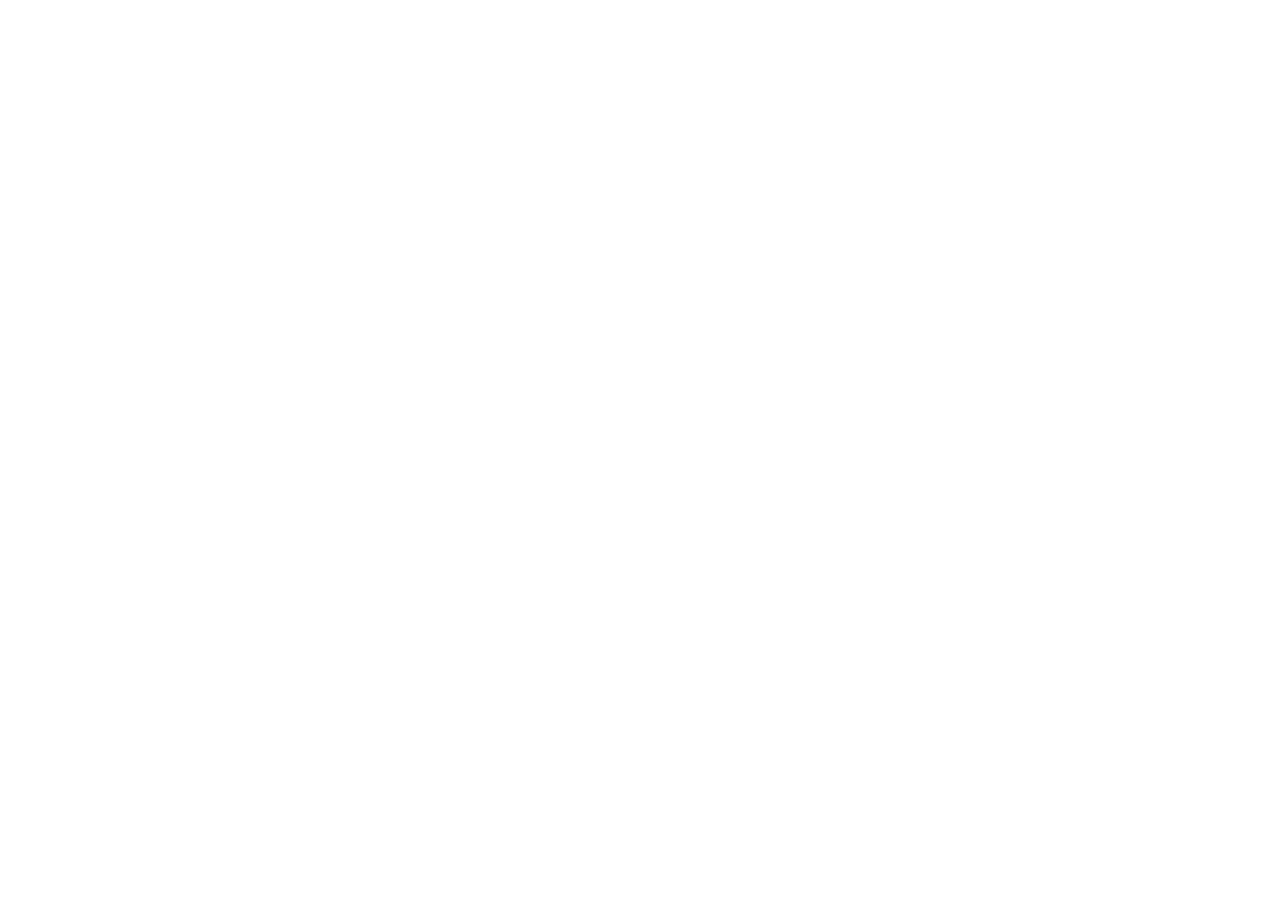
==== index.html @ ed6bdb24 "First Commit" ====
<!DOCTYPE html>
<html>
  <head>
    <meta charset="utf-8">
    <title>HTML and CSS Responsive Page</title>
    <link type="text/css" rel="stylesheet" href="css/style.css">
  </head>

  <body>
    

    <script type="text/javascript" src="js/main.js"></script>
  </body>

</html>
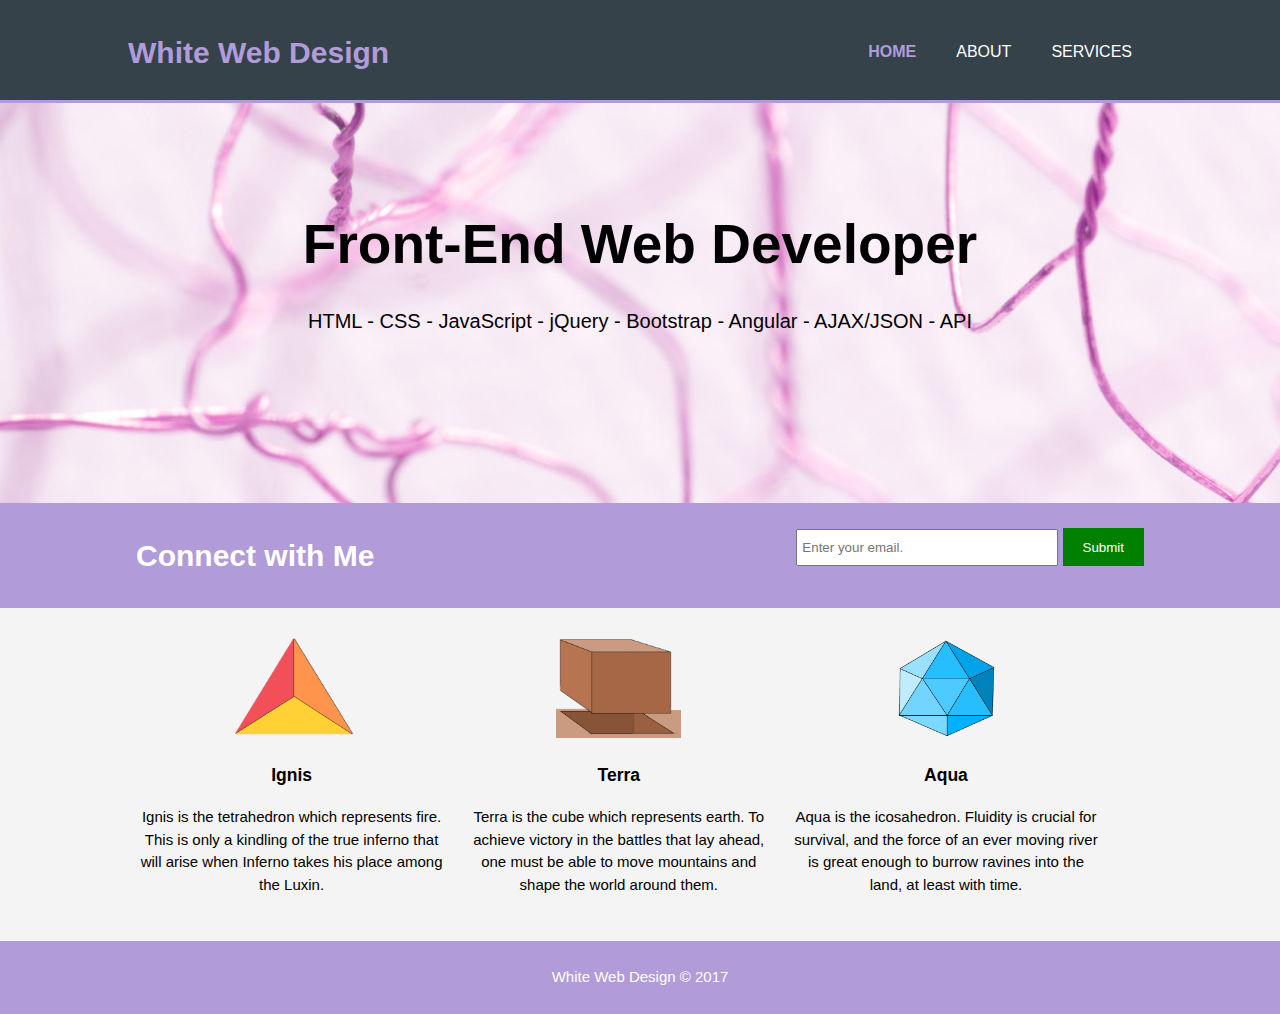
==== commit 01339ca3: "Practice HTML and CSS Responsive" ====
--- a/index.html
+++ b/index.html
@@ -2,12 +2,74 @@
 <html>
   <head>
     <meta charset="utf-8">
-    <title>HTML and CSS Responsive Page</title>
+    <!-- set the view port for responsive design -->
+    <meta name="viewport" content="width=device-width">
+    <meta name="description" content="Affordable and professional web design">
+    <meta name="keywords" content="web design, affordable web design, professional web design">
+    <meta name="author" content="Spencer White">
+    <title>HTML and CSS Responsive Page | Welcome</title>
     <link type="text/css" rel="stylesheet" href="css/style.css">
   </head>
 
   <body>
-    
+
+    <header>
+      <div class="container">
+        <div id="branding">
+          <h1><span class="highlight">White<span> Web Design</h1>
+        </div>
+
+        <nav>
+          <ul>
+            <li class="current"><a href="index.html">Home</a></li>
+            <li><a href="about.html">About</a></li>
+            <li><a href="services.html">Services</a></li>
+          </ul>
+        </nav>
+      </div>
+    </header>
+
+    <section id="showcase">
+      <div class="container">
+        <h1>Front-End Web Developer</h1>
+        <p>HTML - CSS - JavaScript - jQuery - Bootstrap - Angular - AJAX/JSON - API</p>
+      </div>
+    </section>
+
+    <section id="newsletter">
+      <div class="container">
+        <h1>Connect with Me</h1>
+        <form class="" action="index.html" method="post">
+          <input type="email" name="" value="" placeholder="Enter your email.">
+          <button type="submit" name="button" class="button_1">Submit</button>
+        </form>
+      </div>
+    </section>
+
+    <section id="boxes">
+      <div class="container">
+        <div class="box">
+          <img src="images/Ignis Altered.png" alt="Fire Symbol" height="100px" width="125px">
+          <h3>Ignis</h3>
+          <p>Ignis is the tetrahedron which represents fire. This is only a kindling of the true inferno that will arise when Inferno takes his place among the Luxin.</p>
+        </div>
+        <div class="box">
+          <img src="images/Terra Altered.png" alt="Earth Symbol" height="100px" width="125px">
+          <h3>Terra</h3>
+          <p>Terra is the cube which represents earth. To achieve victory in the battles that lay ahead, one must be able to move mountains and shape the world around them.</p>
+        </div>
+        <div class="box">
+          <img src="images/Aqua Altered.png" alt="Water Symbol" height="100px" width="100px">
+          <h3> Aqua</h3>
+          <p>Aqua is the icosahedron. Fluidity is crucial for survival, and the force of an ever moving river is great enough to burrow ravines into the land, at least with time.</p>
+        </div>
+      </div>
+    </section>
+
+    <footer>
+      <p>White Web Design &copy; 2017</p>
+    </footer>
+
 
     <script type="text/javascript" src="js/main.js"></script>
   </body>
--- a/css/style.css
+++ b/css/style.css
@@ -0,0 +1,215 @@
+/* Global Styles */
+body {
+  font-family: Arial, sans-serif;
+  font-size: 15px;
+  line-height: 1.5;
+
+  /* Short-Hand for Three Above */
+  font: 15px/1.5 Arial, Helvetica, sans-serif;
+
+  padding: 0;
+  margin: 0;
+  background-color: #f4f4f4;
+}
+
+/*Container Alterations */
+.container {
+  width: 80%;
+  margin: auto;
+  overflow: hidden;
+}
+
+ul {
+  margin: 0;
+  padding: 0;
+}
+
+.button_1 {
+  height: 38px;
+  background-color: green;
+  border: none;
+  padding-left: 20px;
+  padding-right: 20px;
+  color: white;
+}
+
+.dark {
+  padding: 15px;
+  background: #b19cd9;
+  color: white;
+  margin-top: 10px;
+  margin-bottom: 10px;
+  text-align: center;
+}
+
+/* Header Alterations */
+header {
+  background: #35424a;
+  color: #ffffff;
+  padding-top: 30px;
+  min-height: 70px;
+  border-bottom: 3px solid #b19cd9;
+}
+
+header a {
+  color: #ffffff;
+  text-decoration: none;
+  text-transform: uppercase;
+  font-size: 16px;
+}
+
+/* Horizontal Menu */
+header li {
+  float: left;
+  display: inline;
+  padding: 0 20px 0 20px;
+}
+
+/* Branding Left and Nav Right */
+header #branding {
+  float: left;
+}
+
+header #branding h1 {
+  margin: 0;
+}
+
+header nav {
+  float: right;
+  margin-top: 10px;
+}
+
+header .highlight, header .current a {
+  color: #b19cd9;
+  font-weight: bold;
+}
+
+header a:hover {
+  color: #cccccc;
+  font-weight: bold;
+}
+
+/* Showcase Styling */
+#showcase {
+  min-height: 400px;
+  background: url("../images/showcaseImage.jpg") no-repeat -250px -600px;
+  text-align: center;
+  color: black;
+}
+
+#showcase h1 {
+  margin-top: 100px;
+  font-size: 55px;
+  margin-bottom: 10px;
+}
+
+#showcase p {
+  font-size: 20px;
+}
+
+/* Newsletter */
+#newsletter {
+  padding: 10px;
+  color: #ffffff;
+  background: #b19cd9;
+}
+
+#newsletter h1 {
+  float: left;
+}
+
+#newsletter form {
+  margin-top: 15px;
+  float: right;
+}
+
+#newsletter input[type='email'] {
+  padding: 4px;
+  height: 25px;
+  width: 250px;
+}
+
+/* Boxes */
+#boxes {
+  margin-top: 20px;
+}
+
+#boxes .box {
+  float: left;
+  width: 30%;
+  padding: 10px;
+  text-align: center;
+}
+
+#boxes.box img {
+  width: 90px;
+  height: auto;
+}
+
+article#main-col {
+  float: left;
+  width: 65%;
+}
+
+/*Side Bar Styling */
+aside#sidebar {
+  float: right;
+  width: 30%;
+  margin-top: 10px;
+}
+
+aside#sidebar .quote input, aside#sidebar .quote textarea {
+  width: 90%;
+  padding: 5px;
+}
+
+aside#sidebar .quote {
+  margin-top: 15%;
+}
+/* Services Page */
+ul#services li {
+  list-style: none;
+  padding: 10px;
+  border: 1px solid green;
+  margin-bottom: 5px;
+  background: #e6e6e6;
+}
+
+footer {
+  padding: 10px;
+  margin-top: 20px;
+  color: white;
+  background: #b19cd9;
+  text-align: center;
+}
+
+/* Media Queries 768 is tablets */
+/* A large focus is removing floats */
+
+@media(max-width: 768px) {
+  header #branding, header nav, header nav li, #newsletter h1, #newsletter form, #boxes .box, article#main-col, aside#sidebar {
+    float: none;
+    text-align: center;
+    width: 100%;
+  }
+
+  header {
+    padding-bottom: 20px;
+  }
+
+  #showcase h1 {
+    margin-top: 40px;
+  }
+
+  #newsletter button, .quote button {
+    display: block;
+    width: 100%;
+  }
+
+  #newsletter form input[type="email"], .quote input, .quote textarea {
+    width: 100%;
+    margin-bottom: 5px;
+  }
+
+
+}
